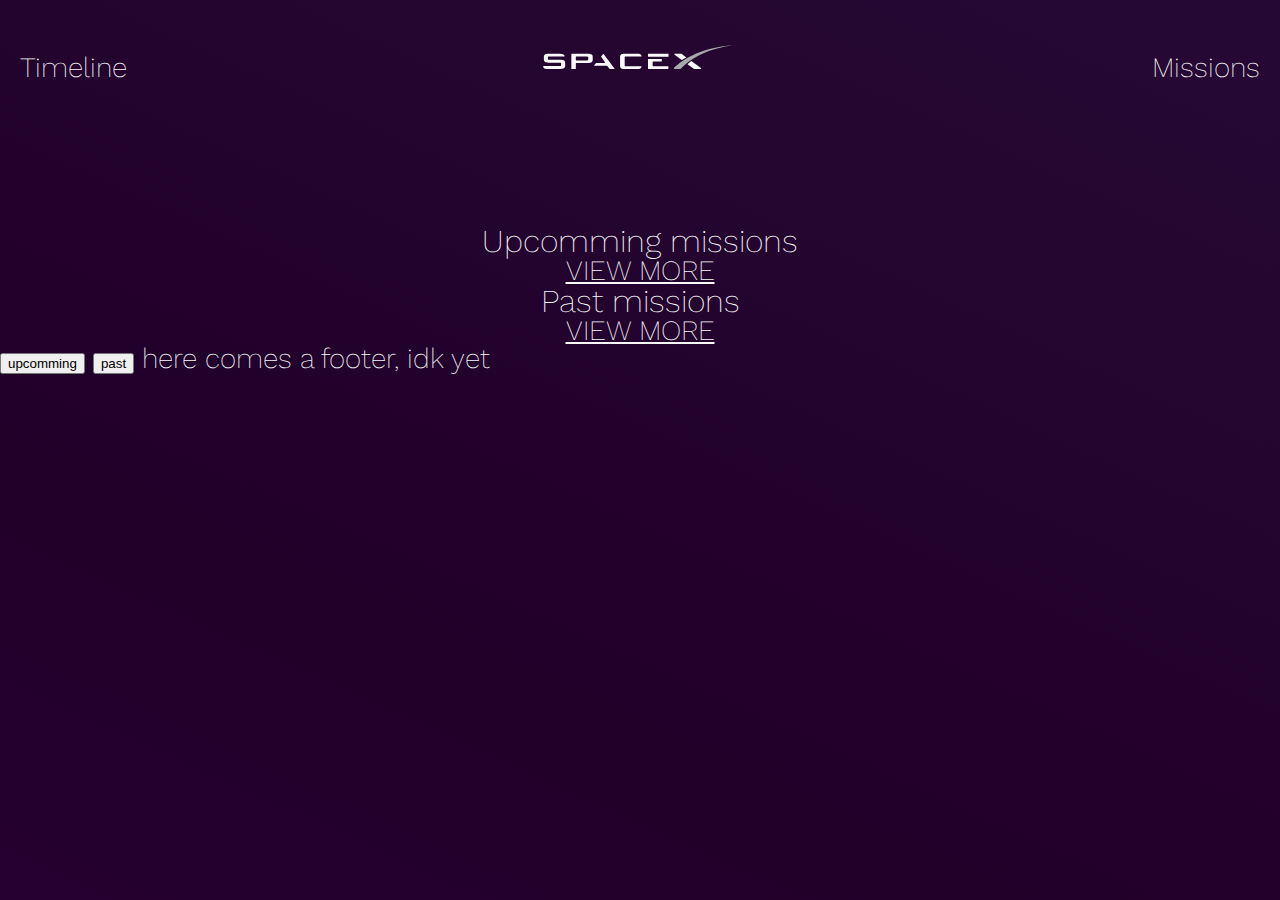
==== missions.html @ 1277e875 "frist commit" ====
<!DOCTYPE html>
<head>
    <link rel="stylesheet" href="style/menu.css">
    <link rel="stylesheet" href="style/library.css">
    <link rel="stylesheet" href="style/style.css">
    <script src="https://code.jquery.com/jquery-3.2.1.slim.min.js" integrity="sha384-KJ3o2DKtIkvYIK3UENzmM7KCkRr/rE9/Qpg6aAZGJwFDMVNA/GpGFF93hXpG5KkN" crossorigin="anonymous"></script>
    <link href="https://fonts.googleapis.com/css?family=Work+Sans:200" rel="stylesheet">
</head>
<body onresize="logoPlacement()" onload="logoPlacement()">
    <div class="container">
        <div class="logoImg"><a href="index.html"><img src="img/graph/logo.svg" alt="Logo"></a></div>
        <section class="navigation">
            <div class="nav-container">
<!--
                <div class="brand">     
                    <a href="index.html"><img class="brandLogo" src="Images/mobile_logo_white.svg" height="70" style="position:relative; left:-20px;" alt="Acos-logo"></a>
                </div>
-->
                <nav>
                    <div class="nav-mobile">
                        <a id="nav-toggle" href="#!"><span></span></a>
                    </div>
                    <ul class="nav-list">
                        <li>
                            <a href="timeline.html" class="liIconBottom avtiveMenu">Timeline</a>
                        </li>
                        <li>
                            <a href="missions.html" class="liIconBottom">Missions</a>
                        </li>
                    </ul>
<!--
                    <ul class="nav-list" >
                        <li class="liIconTop">
                            <a class="cbg-ig-grid-A" href="logginn.html"><img class="loginImg" src="Images/LOGIN.svg">Logg inn</a>
                        </li>
                    </ul>
-->
                </nav>
            </div>
        </section>  
        
        <h2>Upcomming missions</h2>
        <div class="upcommingEventsContent row"></div>
        <a href="#!" class="viewMoreA">VIEW MORE</a>
        
        <h2>Past missions</h2>
        <div class="pastEventsContent row"></div>
        <a href="#!" class="viewMoreA">VIEW MORE</a>
        
        <footer>
           <button onclick="displayCommingLaunches(upcommingLiftoffs, 'upcommingEventsContent')"> upcomming </button>
           <button onclick="displayCommingLaunches(previousLiftoffs, 'pastEventsContent')">past</button>
            here comes a footer, idk yet
        </footer>
    </div>

<!--
    <h1>countdown</h1>
    <div id="countdown"></div>
    <h1>upcomming launches</h1>
    <div id="launches"></div>
    <h1>past launches</h1>
    <div id="pastLaunches"></div>
-->

    <script src="script/upcommingPast.js"></script>
    <script src="script/menu.js"></script>
    <script>
        function logoPlacement(){
            var logoWidth = document.getElementsByClassName("container")[0].offsetWidth;
            var logoW = document.getElementsByClassName("logoImg")[0].offsetWidth;
            var logo = document.getElementsByClassName("logoImg")[0];
            logo.style.marginLeft = ((logoWidth/2)-(logoW/2)) + "px";
            console.log(logoWidth);
        }
    </script>
</body>
---- style/menu.css ----
.navigation {
  height: 90px;
  background: transparent;
  position: relative;
  width: 100%;
  margin: 0;
  padding-top:45px;
    padding-bottom: 90px;
  overflow: none;
    
}

.nav-container {
  max-width: 1300px;
    display: block;
}

img.brandLogo{
    height: 70px;
    position: relative;
    left: -20px;

}

.brand {
  position: relative;
  padding-left: 40px;
    padding-top: 5px;
  float: left;
  text-transform: uppercase;
  font-size: 1.4em;
    margin: 0;
}
.brand a,
.brand a:visited {
  color: #f9f9f9;
  text-decoration: none;
}

.brandLogo{
    height: 20px;
}

.brand{
    margin-top:6px;
    padding-top: 0;
}

.nav-mobile {
  display: none;
  position: absolute;
  top: 0;
  right: 0;
  background: transparent;
  height: 71px;
  width: 71px;
}

.liIconBottom{
    position: relative;
    text-align: center;
    float: right;
}


.liIconTop{
    float:right;
    position: relative;
    top: -50px;
    
}

nav {
    width: 100%;
}
nav ul {
  list-style: none;
  margin: 0;
  padding: 0;
}
nav ul li {
  float: left;
  position: relative;
}
nav ul li a,
nav ul li a:visited {
  display: block;
  padding: 0 20px;
  line-height: 45px;
  background: transparent;
  color: #f9f9f9;
  text-decoration: none;
}
nav ul li a:hover,
nav ul li a:visited:hover {
  background: transparent;
  color: #f9f9f9;
}
nav ul li a:not(:only-child):after,
nav ul li a:visited:not(:only-child):after {
  padding-left: 4px;
  content: ' ▾';
}
nav ul li ul li {
  min-width: 190px;
}
nav ul li ul li a {
  padding: 15px;
  line-height: 20px;
}

.loginImg{
    width: 28px;
    height: 28px;
    position: relative;
    top:4px;
    left:-4px;
}


@media only screen and (max-width: 769px) {
    .navigation{
/*        font-size: 4em;*/
        z-index: 3;
        height: 70px;
    } 
  .nav-mobile {
    display: block;
  }

.nav-mobile{
    margin-top: -5px;
}
    
.liIconBottom{
    position: relative;
    top: 0;
    font-size: 40px;
    padding: 20px;
}
/*
    .liIconTop{
    float:none;
    position: relative;
    top:0;
    font-size: 40px;
    text-align: center;
    padding: 20px;
    margin: 0;
    margin-bottom: 70px;
    border-bottom: 3px solid #f9f9f9b3; 

}
*/
    
  nav {
    width: 100%;
    margin-top: -27px;
  }
  nav ul {
    display: none;
  }
  nav ul li {
    float: none;
  }
  nav ul li a {
    padding:10px;
    line-height: 2em;
  }
  nav ul li ul li a {
    padding-left: 50px;
  }
    
}

@media screen and (min-width: 769px) {
  .nav-list {
    display: block !important;
  }
    
}


#nav-toggle {
  position: absolute;
  left: 0px;
  top: 20px;
  cursor: pointer;
  padding: 20px 35px 26px 0px;
}
#nav-toggle span,
#nav-toggle span:before,
#nav-toggle span:after {
  cursor: pointer;
  border-radius: 1px;
  height: 9px;
  width: 50px;
  background: #f9f9f9;
  position: absolute;
  display: block;
  content: '';
  transition: all 300ms ease-in-out;
}
#nav-toggle span:before {
  top: -15px;
}
#nav-toggle span:after {
  bottom: -15px;
}
#nav-toggle.active span {
  background-color: transparent;
}
#nav-toggle.active span:before, #nav-toggle.active span:after {
  top: 0;
}
#nav-toggle.active span:before {
  transform: rotate(45deg);
}
#nav-toggle.active span:after {
  transform: rotate(-45deg);
}
---- style/library.css ----
div.container{
    max-width: 1400px;
    margin: 0 auto;
}

.row {
    
  display: flex;
  flex-direction: row;
  flex-wrap: wrap;
}

@media screen and (max-width: 879px){

  .row .collum-tablet-1, .row .collum-tablet-11, .row .collum-tablet-10, .row .collum-tablet-9, .row .collum-tablet-8, .row .collum-tablet-7, .row .collum-tablet-6, .row .collum-tablet-5, .row .collum-tablet-4, .row .collum-tablet-3, .row .collum-tablet-2, .row .collum-tablet-1 {
      width: 100%;
  }
}

@media screen and (min-width: 880px) {

.collum-tablet-1{
width: 8.33333333333333333333333333333333333333333333%;
}

.collum-tablet-2{
    width: 16.6666666666666666666666666666666666666666666%;
}

.collum-tablet-3{
    width: 25%;
    display: block;
}

.collum-tablet-4{
    width: 33.333333333333333333333333333333333333333333%;
    display: block;
}

.collum-tablet-5{
    width: 41.666666666666666666666666666666666666666666%;
    display: block;
}

.collum-tablet-6{
    width: 50;
    display: block;
}

.collum-tablet-7{
    width: 58.333333333333333333333333333333333333333333%;
    display: block;
}

.collum-tablet-8{
    width: 66.666666666666666666666666666666666666666666%;
    display: block;
}

.collum-tablet-9{
    width: 75%;
    display: block;
}

.collum-tablet-10{
    width: 83.333333333333333333333333333333333333333333%;
    display: block;
}

.collum-tablet-11{
    width: 91.666666666666666666666666666666666666666666%;
    display: block;
}

.collum-tablet-12{
    width: 100%;
    display: block;
}
}
---- style/style.css ----
html, body, div, span, applet, object, iframe,
h1, h2, h3, h4, h5, h6, p, blockquote, pre,
a, abbr, acronym, address, big, cite, code,
del, dfn, em, img, ins, kbd, q, s, samp,
small, strike, strong, sub, sup, tt, var,
b, u, i, center,
dl, dt, dd, ol, ul, li,
fieldset, form, label, legend,
table, caption, tbody, tfoot, thead, tr, th, td,
article, aside, canvas, details, embed, 
figure, figcaption, footer, header, hgroup, 
menu, nav, output, ruby, section, summary,
time, mark, audio, video {
    margin: 0;
    padding: 0;
    border: 0;
    font-size: 100%;
    font: inherit;
    vertical-align: baseline;
}
/* HTML5 display-role reset for older browsers */
article, aside, details, figcaption, figure, 
footer, header, hgroup, menu, nav, section {
    display: block;
}



body {
    font-family: 'Work Sans', sans-serif;
    font-weight: 200;
    font-size: 28px;
    line-height: 1;
    
}
ol, ul {
    list-style: none;
}
blockquote, q {
    quotes: none;
}
blockquote:before, blockquote:after,
q:before, q:after {
    content: '';
    content: none;
}
table {
    border-collapse: collapse;
    border-spacing: 0;
}
  html {
  box-sizing: border-box;
}

/** HERE STARTS THE STYLING **/

body{
    background-color: #191919;
    color: #f9f9f9;
    
    background-image: url("../img/graph/background.svg");

    
    background-position: center;
    background-repeat: no-repeat;
    background-size: cover;
    background-attachment: fixed;
}

h2{
    text-align: center;
    font-size: 32px;
}



div.logoImg{
    position: absolute;
    z-index: 100;
    display: flex;
    padding-top:45px;
    justify-content: center;
}

.logoImg a img{
    height: 24px;
}

p.timeLeftTime,p.timeLeftHeaderP{
    text-align: center;
}

a.timeLeftA{
    display: flex;
    justify-content: center;
    color: #F9F9F9;
    width: 100%;
}

a.viewMoreA{
    display: flex;
    justify-content: center;
    color:#f9f9f9;
}
form.contactForm input, form.contactForm textarea{
    padding: 0;
    border: 0;
    display:block;
    margin: 10px auto;
}
form.contactForm button{
    padding: 0;
    border: 0;
    display: block;
    margin: 0 auto;
}

.nav-list li:nth-of-type(1){
    float: left;
}
.nav-list li:nth-of-type(2){
    float: right;
}
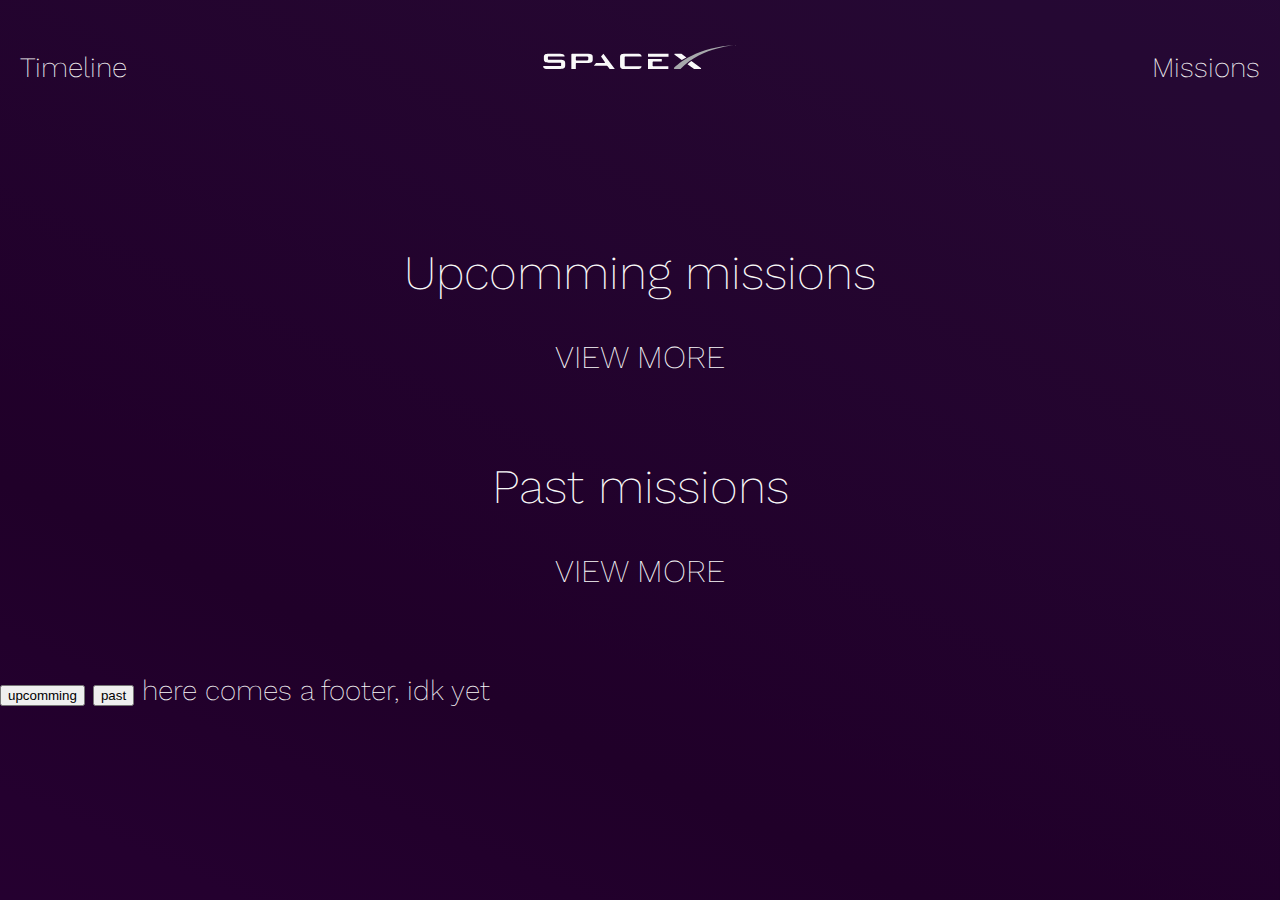
==== commit b5864a15: "tweaked the missions function, added a pop-up function to display various information" ====
--- a/missions.html
+++ b/missions.html
@@ -7,6 +7,7 @@
     <link href="https://fonts.googleapis.com/css?family=Work+Sans:200" rel="stylesheet">
 </head>
 <body onresize="logoPlacement()" onload="logoPlacement()">
+    <div id="overlayDiv"></div>
     <div class="container">
         <div class="logoImg"><a href="index.html"><img src="img/graph/logo.svg" alt="Logo"></a></div>
         <section class="navigation">
@@ -41,15 +42,15 @@
         
         <h2>Upcomming missions</h2>
         <div class="upcommingEventsContent row"></div>
-        <a href="#!" class="viewMoreA">VIEW MORE</a>
+        <a href="#!" class="viewMoreA" onclick="displayCommingLaunches(upcommingLiftoffs, 'upcommingEventsContent')">VIEW MORE</a>
         
         <h2>Past missions</h2>
         <div class="pastEventsContent row"></div>
-        <a href="#!" class="viewMoreA">VIEW MORE</a>
+        <a href="#!" class="viewMoreA" onclick="displayCommingLaunches(previousLiftoffs, 'pastEventsContent')">VIEW MORE</a>
         
         <footer>
-           <button onclick="displayCommingLaunches(upcommingLiftoffs, 'upcommingEventsContent')"> upcomming </button>
-           <button onclick="displayCommingLaunches(previousLiftoffs, 'pastEventsContent')">past</button>
+           <button> upcomming </button>
+           <button>past</button>
             here comes a footer, idk yet
         </footer>
     </div>
--- a/style/library.css
+++ b/style/library.css
@@ -1,12 +1,19 @@
 div.container{
     max-width: 1400px;
     margin: 0 auto;
+    
 }
 
 .row {
     
   display: flex;
-  flex-direction: row;
+  flex-direction:row;
+  flex-wrap: wrap;
+}
+
+.row-dual {
+    
+  display: flex;
   flex-wrap: wrap;
 }
 
@@ -15,6 +22,14 @@
   .row .collum-tablet-1, .row .collum-tablet-11, .row .collum-tablet-10, .row .collum-tablet-9, .row .collum-tablet-8, .row .collum-tablet-7, .row .collum-tablet-6, .row .collum-tablet-5, .row .collum-tablet-4, .row .collum-tablet-3, .row .collum-tablet-2, .row .collum-tablet-1 {
       width: 100%;
   }
+    
+  .row-dual .collum-tablet-1, .row-dual .collum-tablet-11, .row-dual .collum-tablet-10, .row-dual .collum-tablet-9, .row-dual .collum-tablet-8, .row-dual .collum-tablet-7, .row-dual .collum-tablet-6, .row-dual .collum-tablet-5, .row-dual .collum-tablet-4, .row-dual .collum-tablet-3, .row-dual .collum-tablet-2, .row-dual .collum-tablet-1 {
+      width: 50%;
+  }
+    
+    .disappear{
+        display: none;
+    }
 }
 
 @media screen and (min-width: 880px) {
--- a/style/style.css
+++ b/style/style.css
@@ -26,7 +26,7 @@
 
 
 
-body {
+body { 
     font-family: 'Work Sans', sans-serif;
     font-weight: 200;
     font-size: 28px;
@@ -52,6 +52,21 @@
   box-sizing: border-box;
 }
 
+input::-webkit-outer-spin-button,
+input::-webkit-inner-spin-button {
+    /* display: none; <- Crashes Chrome on hover */
+    -webkit-appearance: none;
+    margin: 0; /* <-- Apparently some margin are still there even though it's hidden */
+}
+
+textarea:focus, input:focus{
+    outline: none;
+}
+
+*:focus {
+    outline: none;
+}
+
 /** HERE STARTS THE STYLING **/
 
 body{
@@ -69,14 +84,15 @@
 
 h2{
     text-align: center;
-    font-size: 32px;
+    font-size: 48px;
+    margin: 24px 0;
 }
 
 
 
 div.logoImg{
     position: absolute;
-    z-index: 100;
+    z-index: 50;
     display: flex;
     padding-top:45px;
     justify-content: center;
@@ -90,29 +106,80 @@
     text-align: center;
 }
 
-a.timeLeftA{
+p.timeLeftHeaderP{
+    font-size: 48px;
+    margin: 20px 0;
+}
+
+p.timeLeftTime{
+    font-size: 54px;
+    margin: 20px 0 80px 0;
+}
+
+a.timeLeftA, a.timeLeftA:link{
     display: flex;
     justify-content: center;
     color: #F9F9F9;
     width: 100%;
+    text-decoration: none;
+    font-size: 32px;
+    margin: 20px 0 90px 0;
+}
+a.timeLeftA p{
+    border-bottom: 2px solid #f9f9f993;
+}
+
+a:-webkit-any-link{
+/*    text-decoration: none;*/
 }
 
 a.viewMoreA{
     display: flex;
     justify-content: center;
     color:#f9f9f9;
-}
-form.contactForm input, form.contactForm textarea{
+    text-decoration:none;
+    font-size: 32px;
+    width: 200px;
+    margin: 20px auto 90px auto;
+}
+a.viewMoreA p{
+    
+    border-bottom: 2px solid #f9f9f993;
+}
+form.contactForm input{
     padding: 0;
     border: 0;
+    display:block;
+    margin: 25px auto;
+    font-size: 24px;
+    font-family: 'Work Sans', sans-serif;
+    font-weight: 200;
+    
+}
+
+form.contactForm textarea{
+    padding: 0;
+    border: 0;
+    height: 240px;
     display:block;
     margin: 10px auto;
+    font-size: 24px;
+    font-family: 'Work Sans', sans-serif;
+    font-weight: 200;
+    
 }
 form.contactForm button{
     padding: 0;
     border: 0;
     display: block;
-    margin: 0 auto;
+    margin: 30px auto 90px auto;
+    font-size: 32px;
+    background-color: transparent;
+    color: #f9f9f9b3;
+    font-weight: 300;
+    border-bottom: 2px solid #f9f9f9b3;
+    font-family: 'Work Sans', sans-serif;
+    
 }
 
 .nav-list li:nth-of-type(1){
@@ -120,4 +187,145 @@
 }
 .nav-list li:nth-of-type(2){
     float: right;
+}
+
+.upcommingEventsContent div, .pastEventsContent div{
+    margin: 35px 0;
+}
+
+.upcommingEventsContent div div.infoContent, .pastEventsContent div div.infoContent{
+    text-align: center;
+    width: 90%;
+    margin: 0 5%;
+}
+
+.upcommingEventsContent div div.infoContent hr, .pastEventsContent div div.infoContent hr{
+    border: 0;
+/*    background-color: #f9f9f9;*/
+    border-bottom: 2px solid #f9f9f973;
+}
+
+.upcommingEventsContent div div.infoContent p:nth-of-type(1), .pastEventsContent div div.infoContent p:nth-of-type(1){
+    font-size: 32px;
+    font-weight: 300;
+    margin: 10px 0;
+}
+
+.upcommingEventsContent div div.infoContent p, .pastEventsContent div div.infoContent p{
+    width: 90%;
+    margin: 10px 0;
+}
+
+.rocketImg{
+    height: 64px;
+    display: block;
+    margin: 0 auto;
+}
+
+.upcommingEventsContent, .pastEventsContent{
+    max-width: 900px;
+    margin: 0 auto;
+}
+
+form.contactForm input{
+    height: 40px;
+    background-color: transparent;
+    border-bottom: 2px solid #f9f9f973;
+    color:#f9f9f9;
+/*    background: url(../img/graph/rocketNext.svg) no-repeat scroll 100% 0px;*/
+    transition: 0.3s;
+}
+
+form.contactForm input{
+        background: url(../img/graph/WHITEtranspSUCCESSsvg.svg) no-repeat scroll 115% -4px;
+
+}
+
+form.contactForm input:focus{
+        background: url(../img/graph/WHITEtranspSUCCESSsvg90Transp.svg) no-repeat scroll 115% -4px;
+
+}
+/*
+form.contactForm input:nth-child(3){
+        background: url(../img/graph/WHITEtranspSUCCESSsvg.svg)     no-repeat scroll 100% -4px;
+
+}
+*/
+form.contactForm textarea.textAreaContactForm{
+/*    height:100%;*/
+    background-color: transparent;
+    border-bottom: 2px solid #f9f9f973;
+    color:#f9f9f9;
+    transition: 0.3s;
+}
+
+form.contactForm input:focus, form.contactForm textarea.textAreaContactForm:focus{
+    border-bottom: 2px solid #f9f9f9;
+    transition: 0.3s;
+}
+
+.showMoreInfoDivDiv{
+    height: auto;
+    position: fixed;
+/*    margin-top: 3000px;*/
+/*    background: url(../img/graph/rocketBox.svg) no-repeat 50%;*/
+    background-size: cover;
+    background-position: top;
+    width: 60%;
+    z-index: 251!important;
+    overflow-y: scroll;
+    margin: 15% 20%;
+    background-color: #f9f9f9f9;
+    color: #292929;
+    transition: 0.2s
+}
+
+.showMoreInfoDivBackground{
+    position: fixed;
+    top: 0;
+    width: 100%;
+    background-color:transparent;
+    z-index: 100;
+    transition: 0.5s;
+}
+
+.showMoreInfoImage{
+    margin-top: 5000px;
+    transition: 1.5s ease-out;
+}
+
+img.exitMoreInfo{
+    position: absolute;
+    right: 0;
+    margin: 40px 80px 0 0;
+    float: right;
+    display: block;
+    width: 80px;
+    z-index: 500!important;
+    transition: 0.5s;
+}
+
+.showMoreInfoH2{
+    text-align: center;
+    position: absolute;
+    display: block;
+    width: 100%;
+    margin: 0 auto;
+    color:#292929;
+}
+
+.showMoreInfoH3{
+    text-align: center;
+    position: absolute;
+    display: block;
+    width: 100%;
+    margin: 0 auto;
+    color:#292929;
+}
+
+.InfoBannerImg{
+    display: block;
+    position: relative;
+    margin: 1.5% auto;
+    height: 200px!important;
 }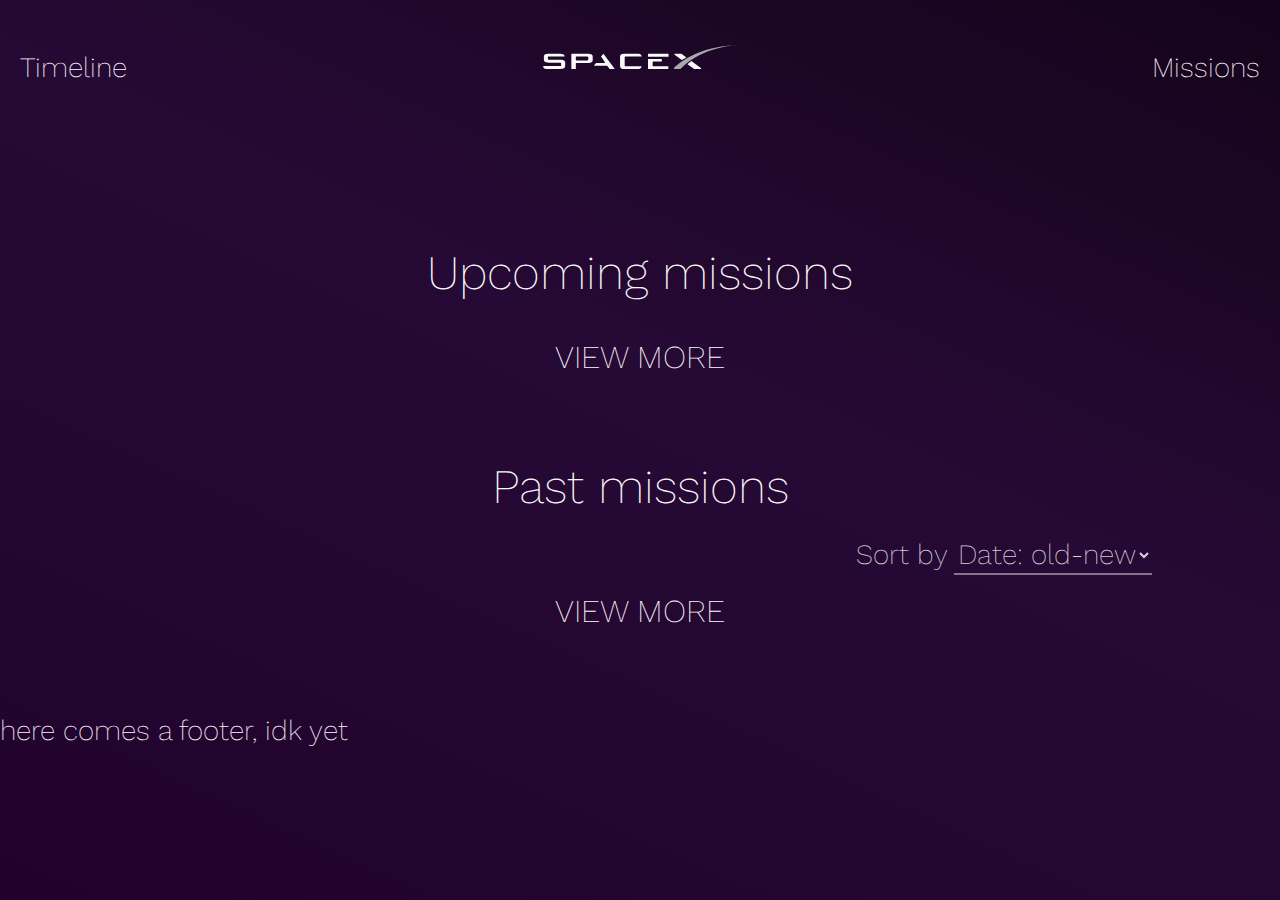
==== commit acfbdfea: "fixed script bugs in 'missions', styling and added script to timeline" ====
--- a/missions.html
+++ b/missions.html
@@ -1,10 +1,11 @@
 <!DOCTYPE html>
 <head>
+    <meta name="viewport" content="width=device-width, initial-scale=1">
     <link rel="stylesheet" href="style/menu.css">
     <link rel="stylesheet" href="style/library.css">
     <link rel="stylesheet" href="style/style.css">
     <script src="https://code.jquery.com/jquery-3.2.1.slim.min.js" integrity="sha384-KJ3o2DKtIkvYIK3UENzmM7KCkRr/rE9/Qpg6aAZGJwFDMVNA/GpGFF93hXpG5KkN" crossorigin="anonymous"></script>
-    <link href="https://fonts.googleapis.com/css?family=Work+Sans:200" rel="stylesheet">
+    <link href="https://fonts.googleapis.com/css?family=Work+Sans:200,300" rel="stylesheet">
 </head>
 <body onresize="logoPlacement()" onload="logoPlacement()">
     <div id="overlayDiv"></div>
@@ -40,17 +41,22 @@
             </div>
         </section>  
         
-        <h2>Upcomming missions</h2>
+        <h2>Upcoming missions</h2>
         <div class="upcommingEventsContent row"></div>
         <a href="#!" class="viewMoreA" onclick="displayCommingLaunches(upcommingLiftoffs, 'upcommingEventsContent')">VIEW MORE</a>
         
         <h2>Past missions</h2>
+        <div class="selectOptionSort">
+           <label>Sort by</label>
+            <select name="" class="changeTimelineSelect" onchange="displayTimelineDifferently()">
+                <option value="oldNew">Date: old-new</option>
+                <option value="newOld">Date: new-old</option>
+            </select>
+        </div>
         <div class="pastEventsContent row"></div>
-        <a href="#!" class="viewMoreA" onclick="displayCommingLaunches(previousLiftoffs, 'pastEventsContent')">VIEW MORE</a>
+        <a href="#!" class="viewMoreA" onclick="pastI = pastI + 12; displayCommingLaunches(previousLiftoffs, 'pastEventsContent')">VIEW MORE</a>
         
         <footer>
-           <button> upcomming </button>
-           <button>past</button>
             here comes a footer, idk yet
         </footer>
     </div>
--- a/style/style.css
+++ b/style/style.css
@@ -50,6 +50,14 @@
 }
   html {
   box-sizing: border-box;
+    
+    background-image: url("../img/graph/background.svg");
+
+    
+    background-position: top;
+    background-repeat: no-repeat;
+    background-size: cover;
+    background-attachment:scroll;
 }
 
 input::-webkit-outer-spin-button,
@@ -76,10 +84,10 @@
     background-image: url("../img/graph/background.svg");
 
     
-    background-position: center;
+    background-position: top;
     background-repeat: no-repeat;
     background-size: cover;
-    background-attachment: fixed;
+    background-attachment: scroll;
 }
 
 h2{
@@ -274,11 +282,42 @@
     width: 60%;
     z-index: 251!important;
     overflow-y: scroll;
-    margin: 15% 20%;
+    margin: 0 20% 0 20%;
+    max-height: 70%;
     background-color: #f9f9f9f9;
     color: #292929;
     transition: 0.2s
 }
+
+
+.showMoreInfoDivDiv h2{
+    font-weight: 300;
+    margin: 50px 0 5px 0;
+}
+
+.showMoreInfoDivDiv h3{
+    font-size: 22px;
+    font-weight: 300;
+    text-align: center;
+    margin: 0px 35px 10px 35px;
+}
+
+.showMoreInfoDivDiv p.launchsiteP{
+    font-size: 28px;
+    font-weight: 300;
+    text-align: center;
+    margin: 15px 0 0 0;
+    padding: 0;
+}
+
+.showMoreInfoDivDiv p{
+    font-size: 26px;
+    font-weight: 200;
+    text-align: center;
+    margin: 5px 70px 0 70px;
+}
+
+
 
 .showMoreInfoDivBackground{
     position: fixed;
@@ -289,10 +328,6 @@
     transition: 0.5s;
 }
 
-.showMoreInfoImage{
-    margin-top: 5000px;
-    transition: 1.5s ease-out;
-}
 
 img.exitMoreInfo{
     position: absolute;
@@ -325,7 +360,87 @@
 
 .InfoBannerImg{
     display: block;
+    margin: 0 auto;
     position: relative;
-    margin: 1.5% auto;
-    height: 200px!important;
+/*    height: 6%!important;*/
+    max-width: 50%;
+}
+
+.changeTimelineSelect{
+    display: block;
+    border: 0;
+    background-color: transparent;
+    font-family: 'Work Sans', sans-serif;
+    font-weight: 200;
+    font-size: 28px;
+    color:#f9f9f9D7;
+    line-height: 1;
+    margin: 0;
+    padding: 0;
+    border-bottom: 2px solid #f9f9f973;
+}
+
+.changeTimelineSelect option{
+    float: right;
+    border: 0;
+    background-color: transparent;
+    font-family: 'Work Sans', sans-serif;
+    font-weight: 300;
+    font-size: 28px;
+    color:#292929;
+    line-height: 1;
+    background-color: #f9f9f9;
+}
+
+.selectOptionSort label{
+    
+    background-color: transparent;
+    font-family: 'Work Sans', sans-serif;
+    font-weight: 200;
+    font-size: 28px;
+    color:#f9f9f9D7;
+    line-height: 1;
+    margin: 6px;
+}
+
+
+.selectOptionSort{
+    display: flex;
+    justify-content: flex-end;
+    align-content: center;
+    width: 80%;
+    margin: 0 auto;
+    height: 40px;
+}
+
+::-webkit-scrollbar {
+    width: 10px;
+}
+
+/* Track */
+::-webkit-scrollbar-track {
+    background: transparent; 
+}
+ 
+/* Handle */
+::-webkit-scrollbar-thumb {
+    background: #888; 
+}
+
+/* Handle on hover */
+::-webkit-scrollbar-thumb:hover {
+    background: #555; 
+}
+
+@media only screen and (max-width: 769px){
+    .pastEventsContent{
+        width: 100%;
+    }
+    .selectOptionSort{
+        display: block;
+        width: 90%;
+        margin: 0 auto;
+        height: 40px;
+    }
+
 }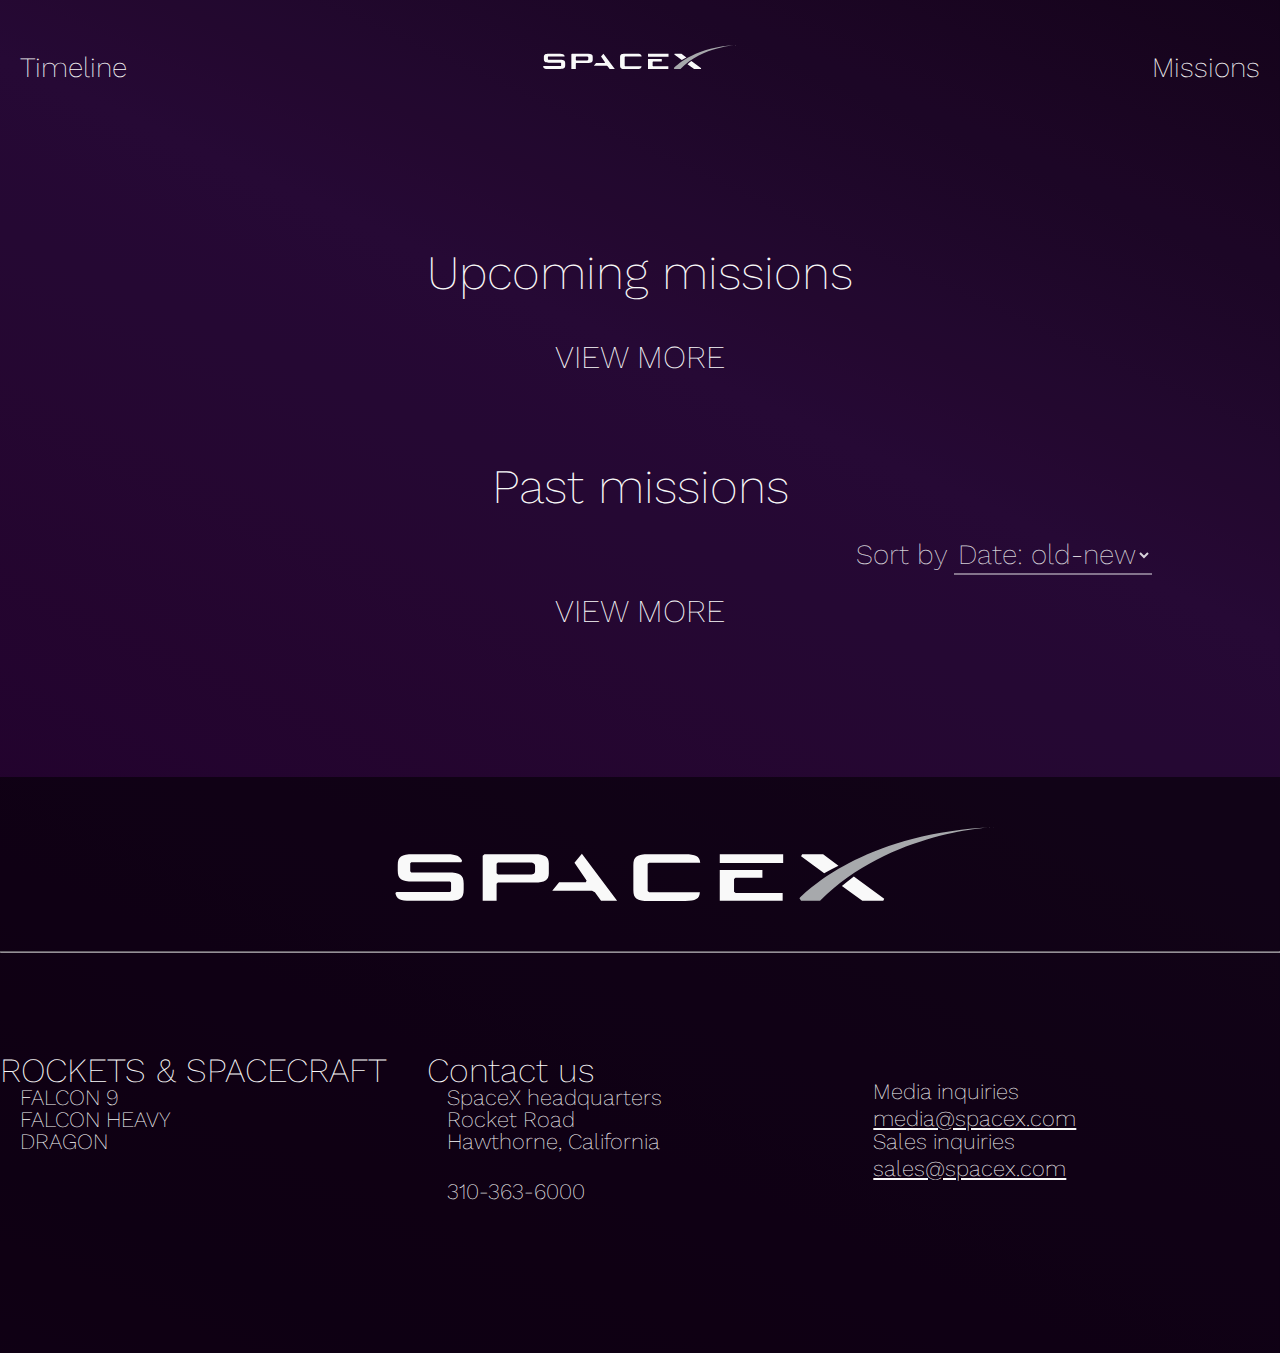
==== commit 076bc5f2: "fixed all pages in CSS and JS for desktop, started on media querries" ====
--- a/missions.html
+++ b/missions.html
@@ -56,10 +56,61 @@
         <div class="pastEventsContent row"></div>
         <a href="#!" class="viewMoreA" onclick="pastI = pastI + 12; displayCommingLaunches(previousLiftoffs, 'pastEventsContent')">VIEW MORE</a>
         
-        <footer>
-            here comes a footer, idk yet
+    </div>
+    <footer>
+           <div class="container">
+                <div class="row">
+                    <img class="footerLogo" src="img/graph/logo.svg" alt="logo">
+                    <hr>
+                    <div class="collum-computer-4">
+                        <div class="collum-tablet-12"><h3>ROCKETS & SPACECRAFT</h3></div>
+                        <div class="collum-tablet-12"><p>FALCON 9</p></div>
+                        <div class="collum-tablet-12"><p>FALCON HEAVY</p></div>
+                        <div class="collum-tablet-12"><p>DRAGON</p></div>
+                    </div>
+                    <div class="collum-computer-4">
+                        <div class="collum-tablet-12"><h3>Contact us</h3></div>
+                        <div class="collum-tablet-12"><p>SpaceX headquarters</p></div>
+                        <div class="collum-tablet-12"><p>Rocket Road</p></div>
+                        <div class="collum-tablet-12"><p>Hawthorne, California</p></div>
+                        <div class="collum-tablet-12"><br></div>
+                        <div class="collum-tablet-12"><p>310-363-6000</p></div>
+                    </div>
+                    <div class="collum-computer-4">
+                        <div class="collum-tablet-12"><br></div>
+                        <div class="collum-tablet-12"><p>Media inquiries</p></div>
+                        <div class="collum-tablet-12"><a href="#!">media@spacex.com</a></div>
+                        <div class="collum-tablet-12"><p>Sales inquiries</p></div>
+                        <div class="collum-tablet-12"><a href="#!">sales@spacex.com</a></div>
+                    </div>
+                </div>
+            </div>
         </footer>
-    </div>
+
+<!--
+    <h1>countdown</h1>
+    <div id="countdown"></div>
+    <h1>upcomming launches</h1>
+    <div id="launches"></div>
+    <h1>past launches</h1>
+    <div id="pastLaunches"></div>
+-->
+
+    <script>
+
+function logoPlacement(){
+    var logoWidth = document.getElementsByClassName("container")[0].offsetWidth,
+        logoW = document.getElementsByClassName("logoImg")[0].offsetWidth,
+        logo = document.getElementsByClassName("logoImg")[0];
+
+    logo.style.marginLeft = ((logoWidth/2)-(logoW/2)) + "px";
+//            console.log(logoWidth);
+        var InfoBannerImg = document.getElementsByClassName("footerLogo")[0],
+        width = document.getElementsByClassName("row")[2].offsetWidth,
+        InfoBannerImgWidth = InfoBannerImg.offsetWidth*0.8181818181818181;
+        InfoBannerImg.style.marginLeft = ((width/2)-(InfoBannerImgWidth/2)) + "px";
+}
+    </script>
 
 <!--
     <h1>countdown</h1>
@@ -72,13 +123,4 @@
 
     <script src="script/upcommingPast.js"></script>
     <script src="script/menu.js"></script>
-    <script>
-        function logoPlacement(){
-            var logoWidth = document.getElementsByClassName("container")[0].offsetWidth;
-            var logoW = document.getElementsByClassName("logoImg")[0].offsetWidth;
-            var logo = document.getElementsByClassName("logoImg")[0];
-            logo.style.marginLeft = ((logoWidth/2)-(logoW/2)) + "px";
-            console.log(logoWidth);
-        }
-    </script>
 </body>--- a/style/library.css
+++ b/style/library.css
@@ -15,6 +15,12 @@
     
   display: flex;
   flex-wrap: wrap;
+}
+
+@media screen and (max-width: 1000px){
+    .row .collum-computer-4{
+        width: 100%;
+    }
 }
 
 @media screen and (max-width: 879px){
@@ -47,7 +53,7 @@
     display: block;
 }
 
-.collum-tablet-4{
+.collum-tablet-4, .collum-computer-4{
     width: 33.333333333333333333333333333333333333333333%;
     display: block;
 }
@@ -58,7 +64,7 @@
 }
 
 .collum-tablet-6{
-    width: 50;
+    width: 50%;
     display: block;
 }
 
--- a/style/style.css
+++ b/style/style.css
@@ -204,6 +204,7 @@
 .upcommingEventsContent div div.infoContent, .pastEventsContent div div.infoContent{
     text-align: center;
     width: 90%;
+    display: block;
     margin: 0 5%;
 }
 
@@ -216,12 +217,12 @@
 .upcommingEventsContent div div.infoContent p:nth-of-type(1), .pastEventsContent div div.infoContent p:nth-of-type(1){
     font-size: 32px;
     font-weight: 300;
-    margin: 10px 0;
+    margin: 10px 5%;
 }
 
 .upcommingEventsContent div div.infoContent p, .pastEventsContent div div.infoContent p{
     width: 90%;
-    margin: 10px 0;
+    margin: 10px 5%;
 }
 
 .rocketImg{
@@ -286,7 +287,7 @@
     max-height: 70%;
     background-color: #f9f9f9f9;
     color: #292929;
-    transition: 0.2s
+    transition: 0.2s;
 }
 
 
@@ -315,6 +316,47 @@
     font-weight: 200;
     text-align: center;
     margin: 5px 70px 0 70px;
+}
+
+.showMoreInfoDivDiv .collum-tablet-6{
+    display: flex;
+    justify-content: center;
+}
+.showMoreInfoDivDiv .collum-tablet-6 p{
+    margin: 0;
+    display: inline-block;
+}
+.showMoreInfoDivDiv .collum-tablet-6 a{
+    margin: 20px auto;
+    padding: 0px;
+    display: inline-flex;
+    justify-content: center;
+    align-items: center;
+    width: 75%;
+    opacity: 0.8;
+    color:#191919;
+    border-bottom: 2px solid #19191939;
+    text-decoration: none;
+    transition: 0.3s;
+    
+
+}
+.showMoreInfoDivDiv .collum-tablet-6 a .rocketImg{
+    height: 48px;
+    display: inline-block;
+    margin: 0;
+    margin-left: 6px;
+    
+
+}
+.showMoreInfoDivDiv .collum-tablet-6 a:hover{
+/*    background-color: #efefef;*/
+    border-bottom: 2px solid #191919;
+    color:#191919;
+    transition: 0.3s;
+    opacity: 1;
+    
+
 }
 
 
@@ -413,6 +455,108 @@
     height: 40px;
 }
 
+.timelineHeader2{
+    margin-top: 40px;
+    margin-bottom: 0px;
+    font-weight: 300;
+}
+
+.timelineDateP{
+    font-size: 22px;
+    margin: 5px 0 15px;
+    text-align: center;
+}
+
+.timelineDetailsP{
+    font-size: 28px;
+    margin: 5px 0 15px;
+    text-align: center;
+    display: block;
+    margin: 0 auto;
+    line-height: 1.4;
+    width: 70%;
+}
+
+.barrierTimeline{
+    height: 75px;
+    width: 2px;
+    display: block;
+    margin: 50px auto;
+    opacity: 0.8;
+    background-color:#f9f9f9b3;
+}
+
+.timelineHeader3{
+    font-size: 36px;
+    font-weight: 300;
+    text-align: center;
+    margin: 25px 35px 10px 35px;
+}
+
+.linksTimeline{
+    justify-content: center;
+    max-width: 1200px;
+    margin: 0 auto;
+}
+
+.linksTimeline .collum-tablet-6{
+    display: flex;
+    justify-content: center;
+}
+
+.linksTimeline .rocketImg{
+    height: 48px;
+    display: inline-block;
+    margin: 0;
+    margin-left: 6px;
+}
+
+.linksTimeline a{
+    margin: 20px 16.66666666666667%;
+    padding: 0px;
+    display: inline-flex;
+    justify-content: center;
+    align-items: center;
+    width: 66%;
+    opacity: 0.8;
+    color:#f9f9f9;
+    border-bottom: 2px solid #f9f9f9b3;
+    text-decoration: none;
+    transition: 0.3s;
+}
+
+footer{
+    background-color: #00000089;
+    padding: 50px 0 150px;
+    margin-top: 150px;
+}
+footer img.footerLogo{
+    max-width: 600px;
+}
+
+footer h3{
+    font-size: 34px;
+}
+footer p, footer a{
+    font-size: 22px;
+    position: relative;
+    left:20px;
+    width: 90%;
+    color:#f9f9f9;
+    margin: 0;
+    padding: 0;
+}
+
+footer hr{
+    width:100%;
+    color: #f9f9f937;
+    display: block;
+    position: relative;
+    opacity: 0.6;
+    margin-top: 50px;
+    margin-bottom: 100px;
+}
+
 ::-webkit-scrollbar {
     width: 10px;
 }
@@ -432,6 +576,25 @@
     background: #555; 
 }
 
+
+@media only screen and (max-width: 1000px){
+ 
+
+footer .collum-computer-4{
+    display: block;
+    margin: 0;
+    margin: 0 auto 25px auto;
+    max-width: 450px!important;
+}   
+    .inputContactForm{
+        width: 65%;
+    }
+    
+footer img.footerLogo{
+    max-width: 500px;
+}
+    
+}
 @media only screen and (max-width: 769px){
     .pastEventsContent{
         width: 100%;
